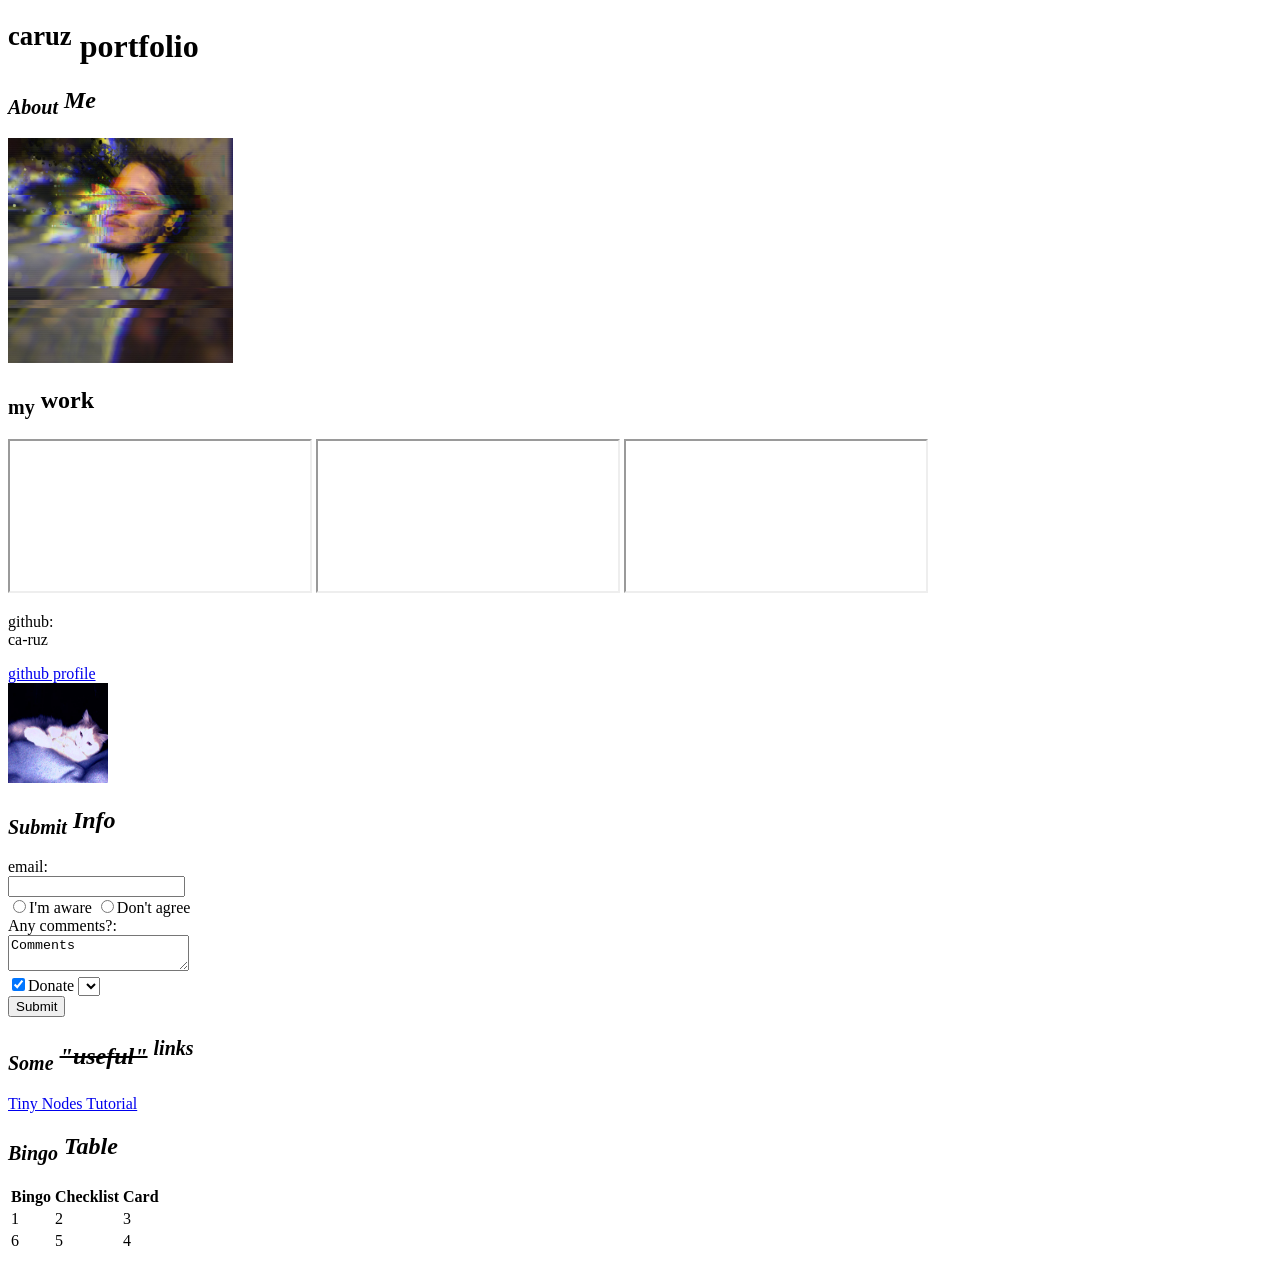
==== index.html @ 3eed6cc6 "Create index.html" ====
<!DOCTYPE html>
<html lang="en">
    <head>
        <meta charset="UTF-8">
        <meta name="viewport" content="width=device-width, initial-scale=1.0">
        <link rel="stylesheet" href="style.css">
        <title>Carlos - Dev Portfolio</title>
    </head>
    <!-- "Visible part of HTML"-->
    <body>
        <h1 class="MainTitle" id="MyHeader" ><strong><sup>caruz</sup> portfolio</strong></h1>
        <!-- <a href="#bingo">Jump to Bingo!</a> -->
        <!-- <a href="#form">Sign up!</a> -->
        <h2 class="Titles" title="Handsome">
            <em><sub>About</sub> Me</em>
        </h2>
        <img title="Dev" 
            src="assets/file.jpg" width="225" height="225" alt="Photo goes here">
        <h2 class="Titles"><sub>my</sub> work</h2>
        <iframe src="https://olympus-btc.github.io/ambrosia-tutorial/" name="iframe_a"></iframe>
        <iframe src="https://github.com/ca-ruz/bumpit" name="iframe_b"></iframe>
        <iframe src="https://github.com/ca-ruz/nodebalance" name="iframe_c"></iframe>
        <p title="Username">
            github: <br> ca-ruz
        </p>
        <a title="Link 'to' my" href="https://github.com/ca-ruz/" target="iframe_a" >github profile
        </a>
        <br>
        <a title="Click here" href="https://github.com/ca-ruz/" target="_blank">
            <img src="assets/file2.jpg" width="100" height="100" alt="github cat">
        </a>
        <h2 id="#form" class="Forms"><em><sub>Submit</sub> Info</em></h2>
        <form>
            email:
            <br>
            <input type="text" name="email">
            <br>
            <input type="radio" name="aware" value="yes">I'm aware
            <input type="radio" name="aware" value="no">Don't agree
            <br>
            Any comments?:
            <br>
            <textarea>Comments</textarea>
            <br>
            <input type="checkbox" name="donations" value="yes" checked>Donate
            <select></select>
            <br>
            <input type="submit" value="Submit">
        </form>
        <h2 class="Titles"><em><sub>Some</sub> <del>"useful"</del> <sup>links</sup></em></h2>
        <a href="https://chrisguida.github.io/tiny-lightning-node-tutorial/">Tiny Nodes Tutorial</a>
        <!-- "Find a use for this table"-->
        <h2 id="#bingo" class="Titles"><em><sub>Bingo</sub> Table</em></h2>
        <table>
            <tr>
                <th>Bingo</th>
                <th>Checklist</th>
                <th>Card</th>
            </tr>
            <tr>
                <td>1</td>
                <td>2</td>
                <td>3</td>
            </tr>
            <tr>
                <td>6</td>
                <td>5</td>
                <td>4</td>
            </tr>
        </table>
    </body>
</html>
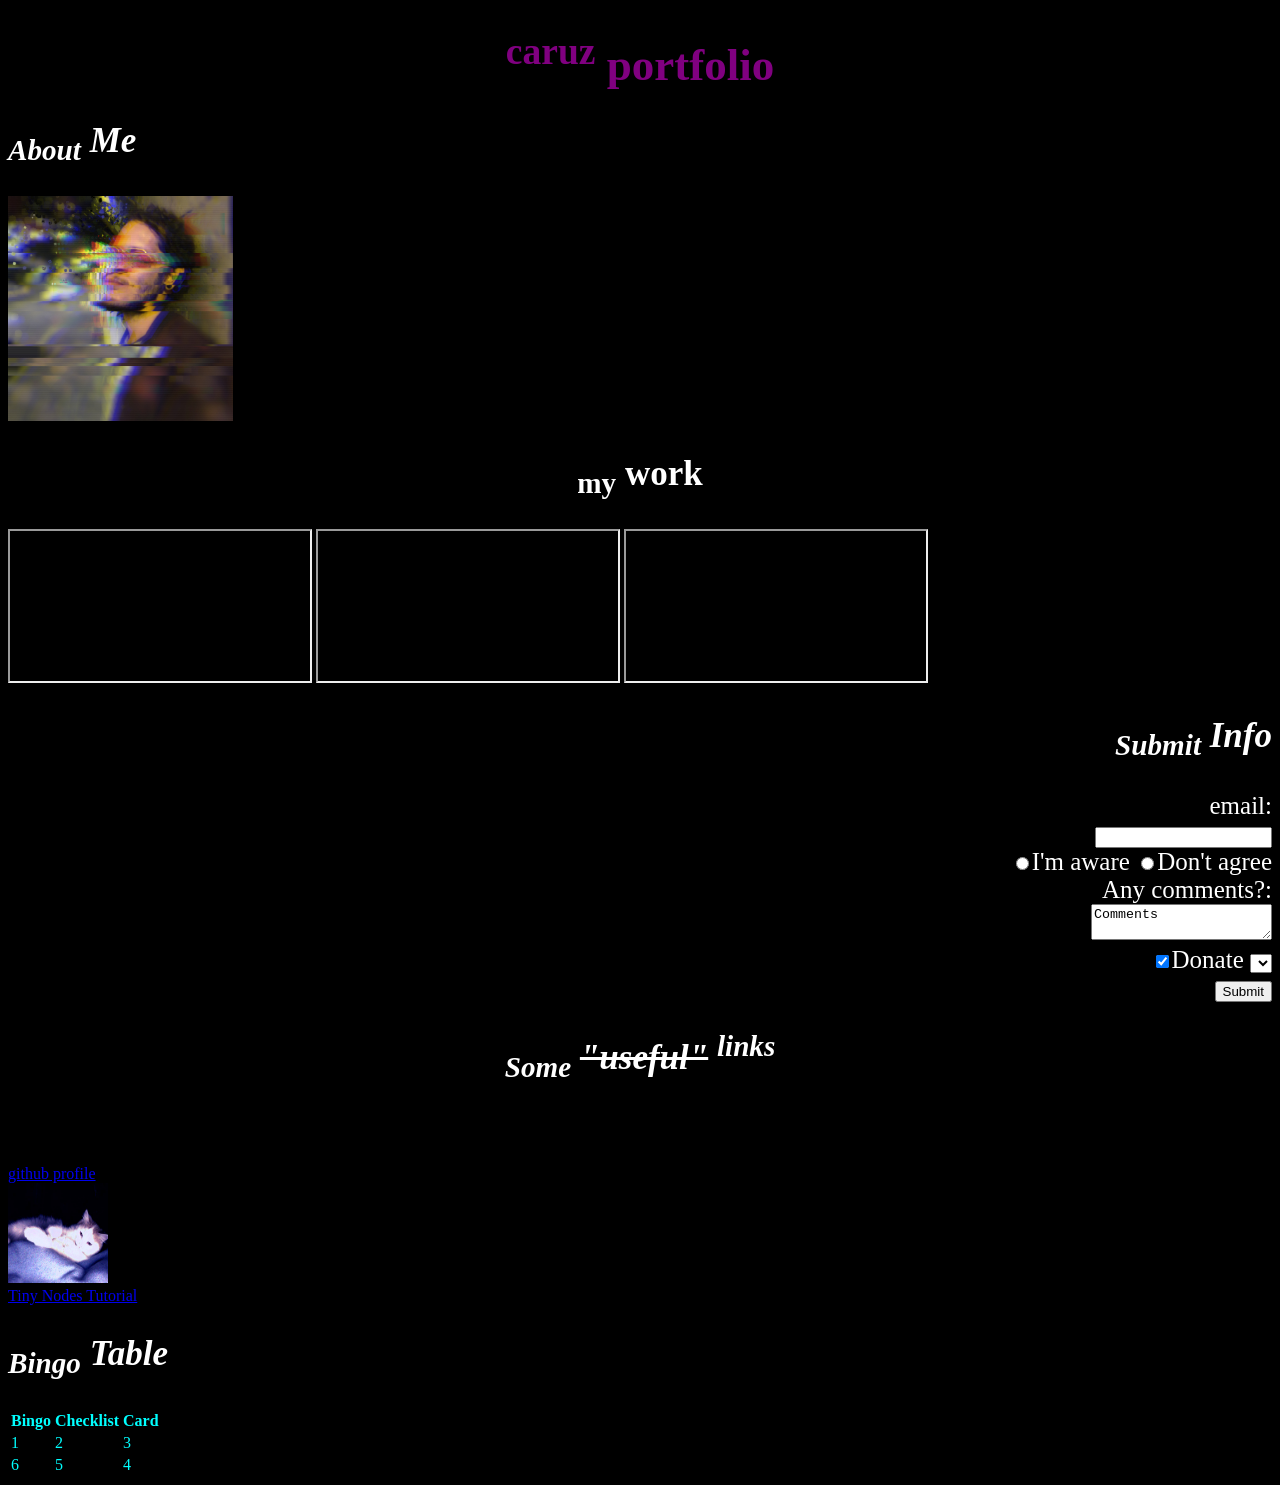
==== commit 72d12cef: "Update styles" ====
--- a/index.html
+++ b/index.html
@@ -3,7 +3,7 @@
     <head>
         <meta charset="UTF-8">
         <meta name="viewport" content="width=device-width, initial-scale=1.0">
-        <link rel="stylesheet" href="style.css">
+        <link rel="stylesheet" href="css/style.css">
         <title>Carlos - Dev Portfolio</title>
     </head>
     <!-- "Visible part of HTML"-->
@@ -11,7 +11,7 @@
         <h1 class="MainTitle" id="MyHeader" ><strong><sup>caruz</sup> portfolio</strong></h1>
         <!-- <a href="#bingo">Jump to Bingo!</a> -->
         <!-- <a href="#form">Sign up!</a> -->
-        <h2 class="Titles" title="Handsome">
+        <h2 class="Titles" title="Handsome" style="text-align: left;">
             <em><sub>About</sub> Me</em>
         </h2>
         <img title="Dev" 
@@ -20,16 +20,7 @@
         <iframe src="https://olympus-btc.github.io/ambrosia-tutorial/" name="iframe_a"></iframe>
         <iframe src="https://github.com/ca-ruz/bumpit" name="iframe_b"></iframe>
         <iframe src="https://github.com/ca-ruz/nodebalance" name="iframe_c"></iframe>
-        <p title="Username">
-            github: <br> ca-ruz
-        </p>
-        <a title="Link 'to' my" href="https://github.com/ca-ruz/" target="iframe_a" >github profile
-        </a>
-        <br>
-        <a title="Click here" href="https://github.com/ca-ruz/" target="_blank">
-            <img src="assets/file2.jpg" width="100" height="100" alt="github cat">
-        </a>
-        <h2 id="#form" class="Forms"><em><sub>Submit</sub> Info</em></h2>
+        <h2 id="#form" class="Forms" style="text-align: right;" ><em><sub>Submit</sub> Info</em></h2>
         <form>
             email:
             <br>
@@ -48,9 +39,19 @@
             <input type="submit" value="Submit">
         </form>
         <h2 class="Titles"><em><sub>Some</sub> <del>"useful"</del> <sup>links</sup></em></h2>
+        <p title="Username">
+            github: <br> ca-ruz
+        </p>
+        <a title="Link 'to' my" href="https://github.com/ca-ruz/" target="iframe_a" >github profile
+        </a>
+        <br>
+        <a title="Click here" href="https://github.com/ca-ruz/" target="_blank">
+            <img src="assets/file2.jpg" width="100" height="100" alt="github cat">
+        </a>
+        <br>
         <a href="https://chrisguida.github.io/tiny-lightning-node-tutorial/">Tiny Nodes Tutorial</a>
         <!-- "Find a use for this table"-->
-        <h2 id="#bingo" class="Titles"><em><sub>Bingo</sub> Table</em></h2>
+        <h2 id="#bingo" class="Titles" style="text-align: left;"><em><sub>Bingo</sub> Table</em></h2>
         <table>
             <tr>
                 <th>Bingo</th>
--- a/css/style.css
+++ b/css/style.css
@@ -0,0 +1,25 @@
+body {
+    background-color: black;
+}
+
+h1 {
+    color: purple;
+    font-size: 45px;
+    text-align: center;
+}
+
+h2 {
+    color: white;
+    font-size: 35px;
+    text-align: center;
+}
+
+form {
+    color: white;
+    font-size: 25px;
+    text-align: right;
+}
+
+table {
+    color: aqua;
+}
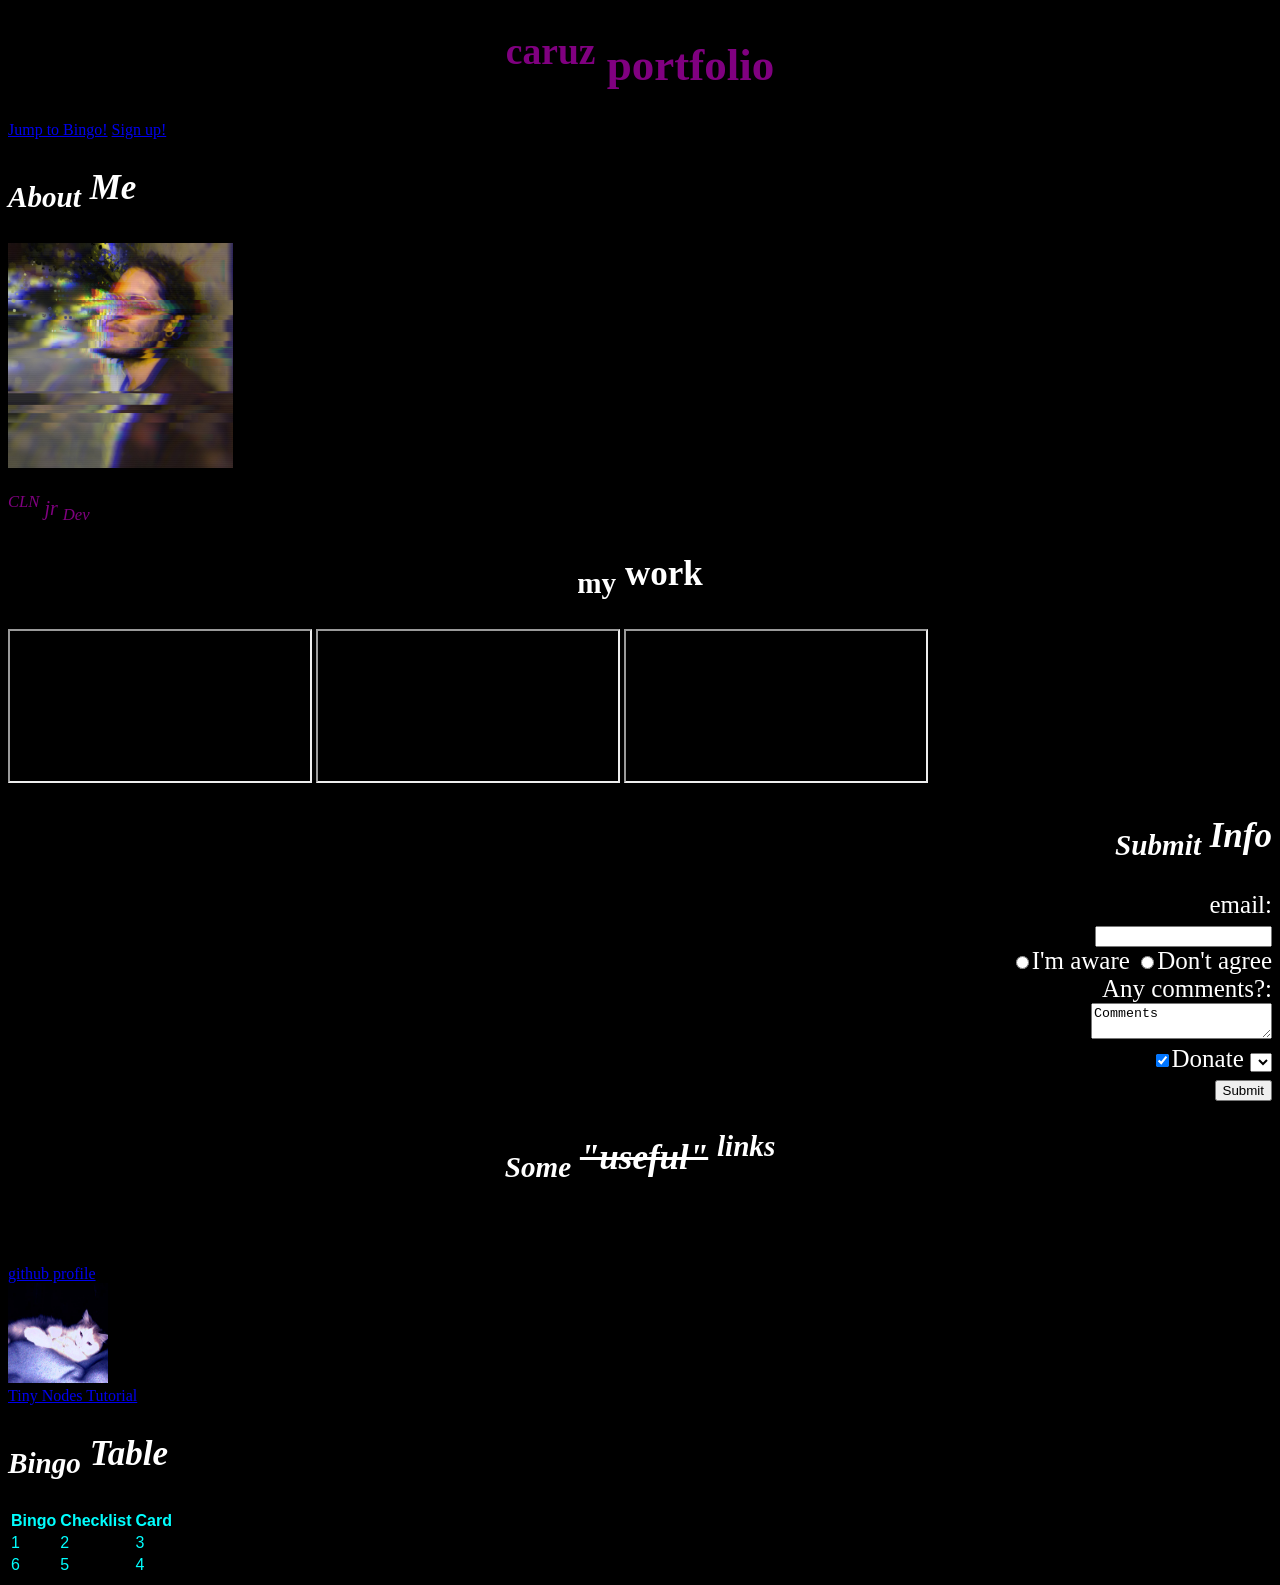
==== commit 252fdcf8: "Update html" ====
--- a/index.html
+++ b/index.html
@@ -8,18 +8,22 @@
     </head>
     <!-- "Visible part of HTML"-->
     <body>
+        <script>index.js</script>
         <h1 class="MainTitle" id="MyHeader" ><strong><sup>caruz</sup> portfolio</strong></h1>
-        <!-- <a href="#bingo">Jump to Bingo!</a> -->
-        <!-- <a href="#form">Sign up!</a> -->
+        <a href="#bingo">Jump to Bingo!</a>
+        <a href="#form">Sign up!</a>
         <h2 class="Titles" title="Handsome" style="text-align: left;">
             <em><sub>About</sub> Me</em>
         </h2>
         <img title="Dev" 
             src="assets/file.jpg" width="225" height="225" alt="Photo goes here">
+        <p class="description"> <em><sup>CLN</sup> jr <sub>Dev</sub></em> </p>
         <h2 class="Titles"><sub>my</sub> work</h2>
-        <iframe src="https://olympus-btc.github.io/ambrosia-tutorial/" name="iframe_a"></iframe>
-        <iframe src="https://github.com/ca-ruz/bumpit" name="iframe_b"></iframe>
-        <iframe src="https://github.com/ca-ruz/nodebalance" name="iframe_c"></iframe>
+        <div class="div_iframes">
+            <iframe src="https://olympus-btc.github.io/ambrosia-tutorial/" name="iframe_a"></iframe>
+            <iframe src="https://github.com/ca-ruz/bumpit" name="iframe_b"></iframe>
+            <iframe src="https://github.com/ca-ruz/nodebalance" name="iframe_c"></iframe>
+        </div>
         <h2 id="#form" class="Forms" style="text-align: right;" ><em><sub>Submit</sub> Info</em></h2>
         <form>
             email:
--- a/css/style.css
+++ b/css/style.css
@@ -4,6 +4,7 @@
 
 h1 {
     color: purple;
+    font-family: 'Franklin Gothic Medium';
     font-size: 45px;
     text-align: center;
 }
@@ -20,6 +21,29 @@
     text-align: right;
 }
 
+iframe {
+    align-content: center;
+}
+
 table {
+    font-family: Verdana, Geneva, Tahoma, sans-serif;
     color: aqua;
+}
+
+#MyHeader {
+    text-shadow: blue;
+}
+
+.MainTitle {
+    box-shadow: blue;
+}
+
+.iframes {
+    align-items: center;
+}
+
+.description {
+    color: purple;
+    font-size: 20px;
+    align-self: center;
 }
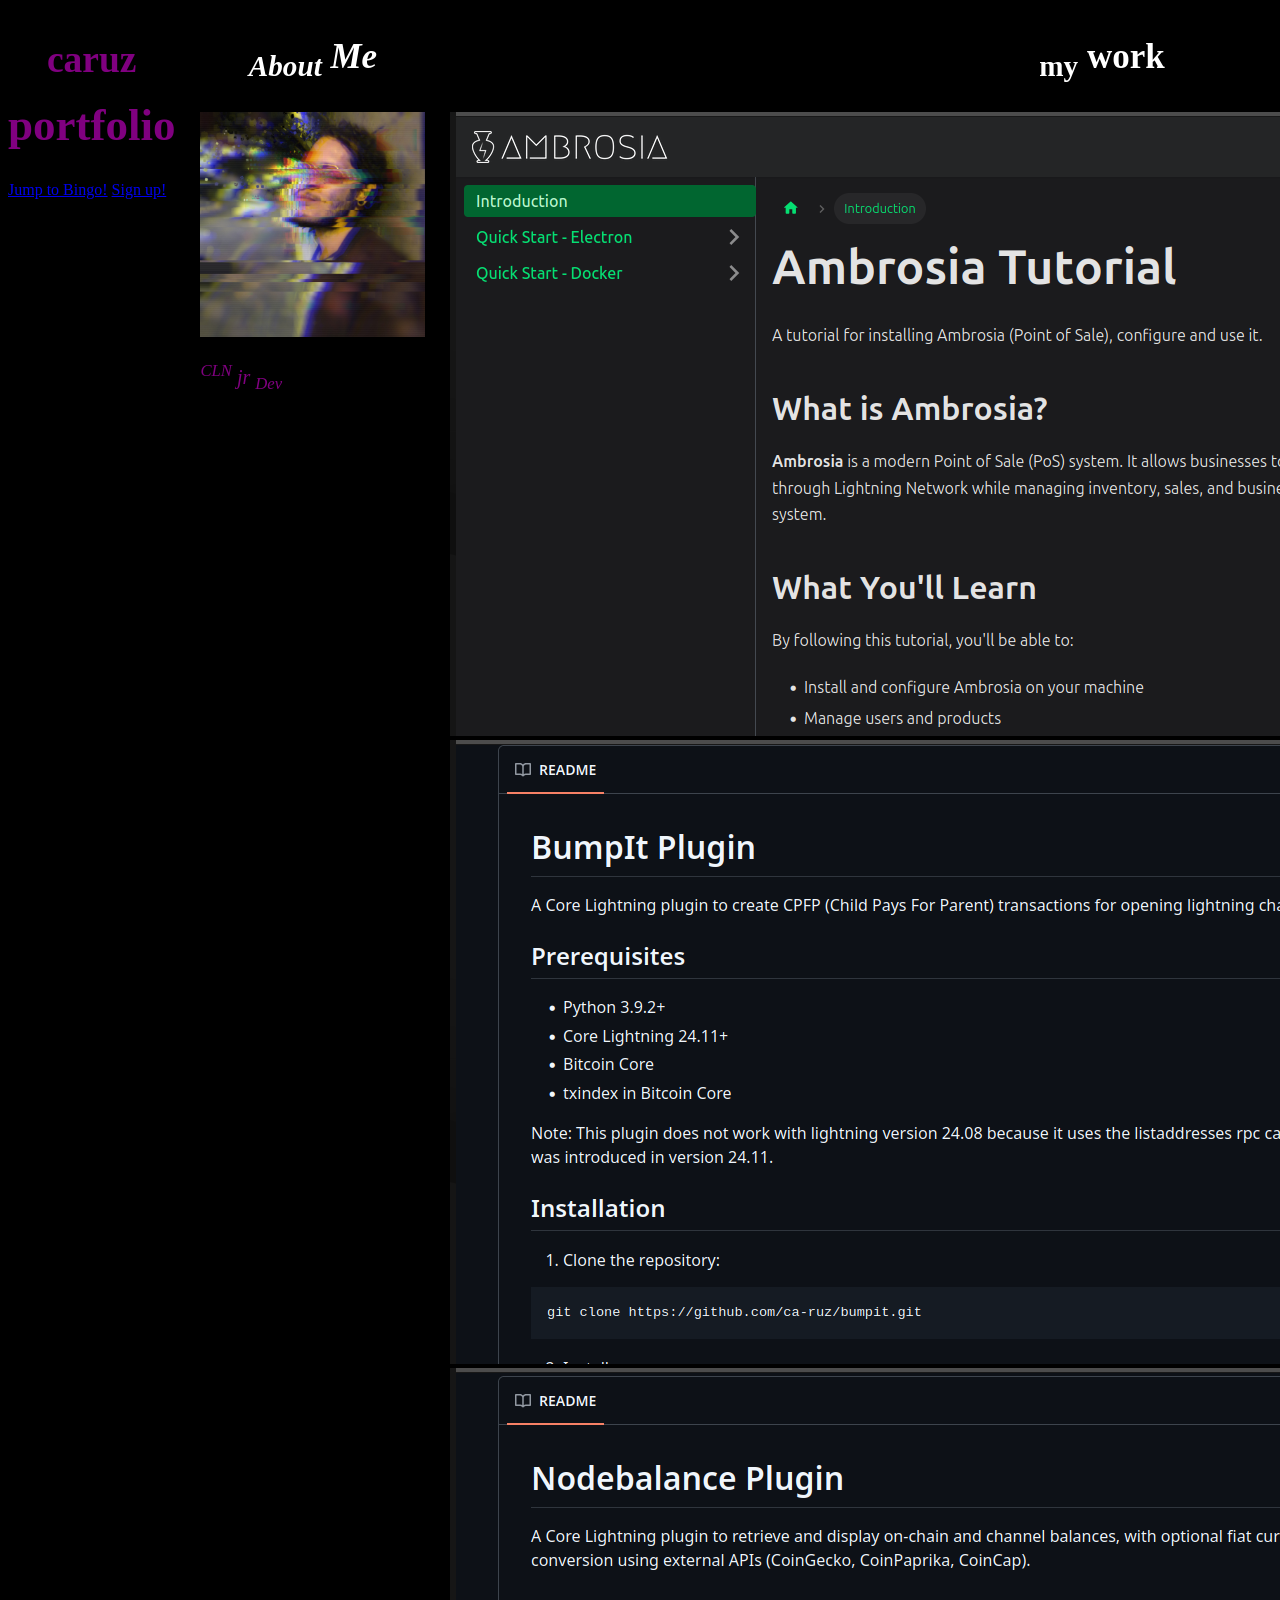
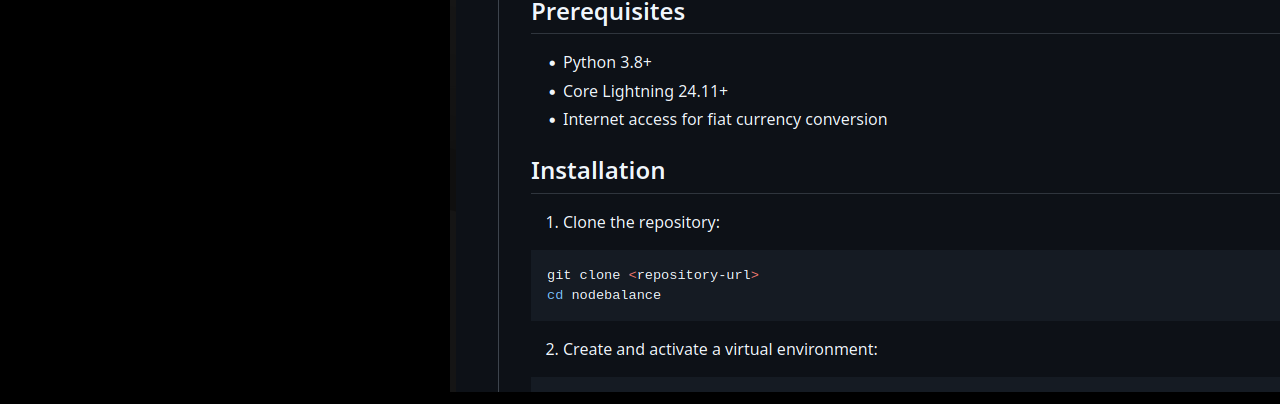
==== commit 6c5231de: "Update iframes" ====
--- a/index.html
+++ b/index.html
@@ -9,69 +9,126 @@
     <!-- "Visible part of HTML"-->
     <body>
         <script>index.js</script>
-        <h1 class="MainTitle" id="MyHeader" ><strong><sup>caruz</sup> portfolio</strong></h1>
-        <a href="#bingo">Jump to Bingo!</a>
-        <a href="#form">Sign up!</a>
-        <h2 class="Titles" title="Handsome" style="text-align: left;">
-            <em><sub>About</sub> Me</em>
-        </h2>
-        <img title="Dev" 
-            src="assets/file.jpg" width="225" height="225" alt="Photo goes here">
-        <p class="description"> <em><sup>CLN</sup> jr <sub>Dev</sub></em> </p>
-        <h2 class="Titles"><sub>my</sub> work</h2>
-        <div class="div_iframes">
-            <iframe src="https://olympus-btc.github.io/ambrosia-tutorial/" name="iframe_a"></iframe>
-            <iframe src="https://github.com/ca-ruz/bumpit" name="iframe_b"></iframe>
-            <iframe src="https://github.com/ca-ruz/nodebalance" name="iframe_c"></iframe>
+
+        <div class="container">
+
+            <div>
+                <h1 class="MainTitle" id="MyHeader"><strong><sup>caruz</sup> portfolio</strong></h1>
+                <a href="#bingo">Jump to Bingo!</a>
+                <a href="#form">Sign up!</a>
+            </div>
+
+            <div>
+                <h2 class="Titles" title="Handsome">
+                    <em><sub>About</sub> Me</em>
+                </h2>
+                <img title="Dev"
+                    src="assets/file.jpg" width="225" height="225" alt="Photo goes here">
+                <p class="description"> <em><sup>CLN</sup> jr <sub>Dev</sub></em> </p>
+            </div>
+
+            <div>
+                <h2 class="Titles"><sub>my</sub> work</h2>
+
+                <div class="div_iframes">
+
+                    <div>
+                        <a href="https://olympus-btc.github.io/ambrosia-tutorial/" target="_blank">
+                            <img src="assets/ambrosia.png" alt="ambrosia-tutorial">
+                        </a>
+                    </div>
+
+                    <div>
+                        <a href="https://github.com/ca-ruz/bumpit" target="_blank">
+                            <img src="assets/bumpit.png" alt="bumpit">
+                        </a>
+                    </div>
+
+                    <div>
+                        <a href="https://github.com/ca-ruz/nodebalance" target="_blank">
+                            <img src="assets/nodebalance.png" alt="nodebalance">
+                        </a>
+                    </div>
+
+                    <!-- <iframe src="https://olympus-btc.github.io/ambrosia-tutorial/" name="iframe_a"></iframe>
+                    <iframe src="https://github.com/ca-ruz/bumpit" name="iframe_b"></iframe>
+                    <iframe src="https://github.com/ca-ruz/nodebalance" name="iframe_c"></iframe> -->
+
+                </div>
+
+            </div>
+
+            <div>
+                <h2 id="#form" class="Forms">
+                    <em><sub>Submit</sub> Info</em>
+                </h2>
+                <form>
+                    email:
+                    <br>
+                    <input type="text" name="email">
+                    <br>
+                    <div class="agree-or-not">
+                    <input type="radio" name="aware" value="yes">I'm aware
+                    <input type="radio" name="aware" value="no">Don't agree
+                    </div>
+                    <br>
+                    Any comments?:
+                    <br>
+                    <textarea>Comments</textarea>
+                    <br>
+                    <br>
+                    <input type="checkbox" name="donations" value="yes" checked>Donate
+                    <select></select>
+                    <br>
+                    <input type="submit" value="Submit">
+                </form>
+            </div>
+
+            <div>
+                <h2 class="Titles">
+                    <em><sub>Some</sub> <del>"useful"</del> <sup>links</sup></em>
+                </h2>
+                <p title="Username">
+                    github: <br> ca-ruz
+                </p>
+                <a title="Link 'to' my" href="https://github.com/ca-ruz/" target="iframe_a">
+                    github profile
+                </a>
+                <br>
+                <a title="Click here" href="https://github.com/ca-ruz/" target="_blank">
+                    <img src="assets/file2.jpg" width="100" height="100" alt="github cat">
+                </a>
+                <br>
+                <a href="https://chrisguida.github.io/tiny-lightning-node-tutorial/">
+                    Tiny Nodes Tutorial
+                </a>
+            </div>
+
+            <!-- <div>
+                "Find a use for this table"
+                <h2 id="#bingo" class="Titles" style="text-align: left;">
+                    <em><sub>Bingo</sub> Table</em>
+                </h2>
+                <table>
+                    <tr>
+                        <th>Bingo</th>
+                        <th>Checklist</th>
+                        <th>Card</th>
+                    </tr>
+                    <tr>
+                        <td>1</td>
+                        <td>2</td>
+                        <td>3</td>
+                    </tr>
+                    <tr>
+                        <td>6</td>
+                        <td>5</td>
+                        <td>4</td>
+                    </tr>
+                </table>
+            </div> -->
+
         </div>
-        <h2 id="#form" class="Forms" style="text-align: right;" ><em><sub>Submit</sub> Info</em></h2>
-        <form>
-            email:
-            <br>
-            <input type="text" name="email">
-            <br>
-            <input type="radio" name="aware" value="yes">I'm aware
-            <input type="radio" name="aware" value="no">Don't agree
-            <br>
-            Any comments?:
-            <br>
-            <textarea>Comments</textarea>
-            <br>
-            <input type="checkbox" name="donations" value="yes" checked>Donate
-            <select></select>
-            <br>
-            <input type="submit" value="Submit">
-        </form>
-        <h2 class="Titles"><em><sub>Some</sub> <del>"useful"</del> <sup>links</sup></em></h2>
-        <p title="Username">
-            github: <br> ca-ruz
-        </p>
-        <a title="Link 'to' my" href="https://github.com/ca-ruz/" target="iframe_a" >github profile
-        </a>
-        <br>
-        <a title="Click here" href="https://github.com/ca-ruz/" target="_blank">
-            <img src="assets/file2.jpg" width="100" height="100" alt="github cat">
-        </a>
-        <br>
-        <a href="https://chrisguida.github.io/tiny-lightning-node-tutorial/">Tiny Nodes Tutorial</a>
-        <!-- "Find a use for this table"-->
-        <h2 id="#bingo" class="Titles" style="text-align: left;"><em><sub>Bingo</sub> Table</em></h2>
-        <table>
-            <tr>
-                <th>Bingo</th>
-                <th>Checklist</th>
-                <th>Card</th>
-            </tr>
-            <tr>
-                <td>1</td>
-                <td>2</td>
-                <td>3</td>
-            </tr>
-            <tr>
-                <td>6</td>
-                <td>5</td>
-                <td>4</td>
-            </tr>
-        </table>
+        
     </body>
 </html>
--- a/css/style.css
+++ b/css/style.css
@@ -1,5 +1,14 @@
 body {
     background-color: black;
+}
+
+.container {
+display: flex;
+flex-direction: row;
+/* flex-wrap: wrap; */
+/* justify-content: flex-start; */
+/* justify-content: space-between; */
+gap: 25px;
 }
 
 h1 {
@@ -18,7 +27,7 @@
 form {
     color: white;
     font-size: 25px;
-    text-align: right;
+    /* text-align: right; */
 }
 
 iframe {
@@ -38,12 +47,18 @@
     box-shadow: blue;
 }
 
-.iframes {
+/* .div_iframes {
+    flex-wrap: wrap;
+    flex-direction: column;
     align-items: center;
-}
+} */
 
 .description {
     color: purple;
     font-size: 20px;
     align-self: center;
-}+}
+
+.agree-or-not {
+    font-size: medium;
+}
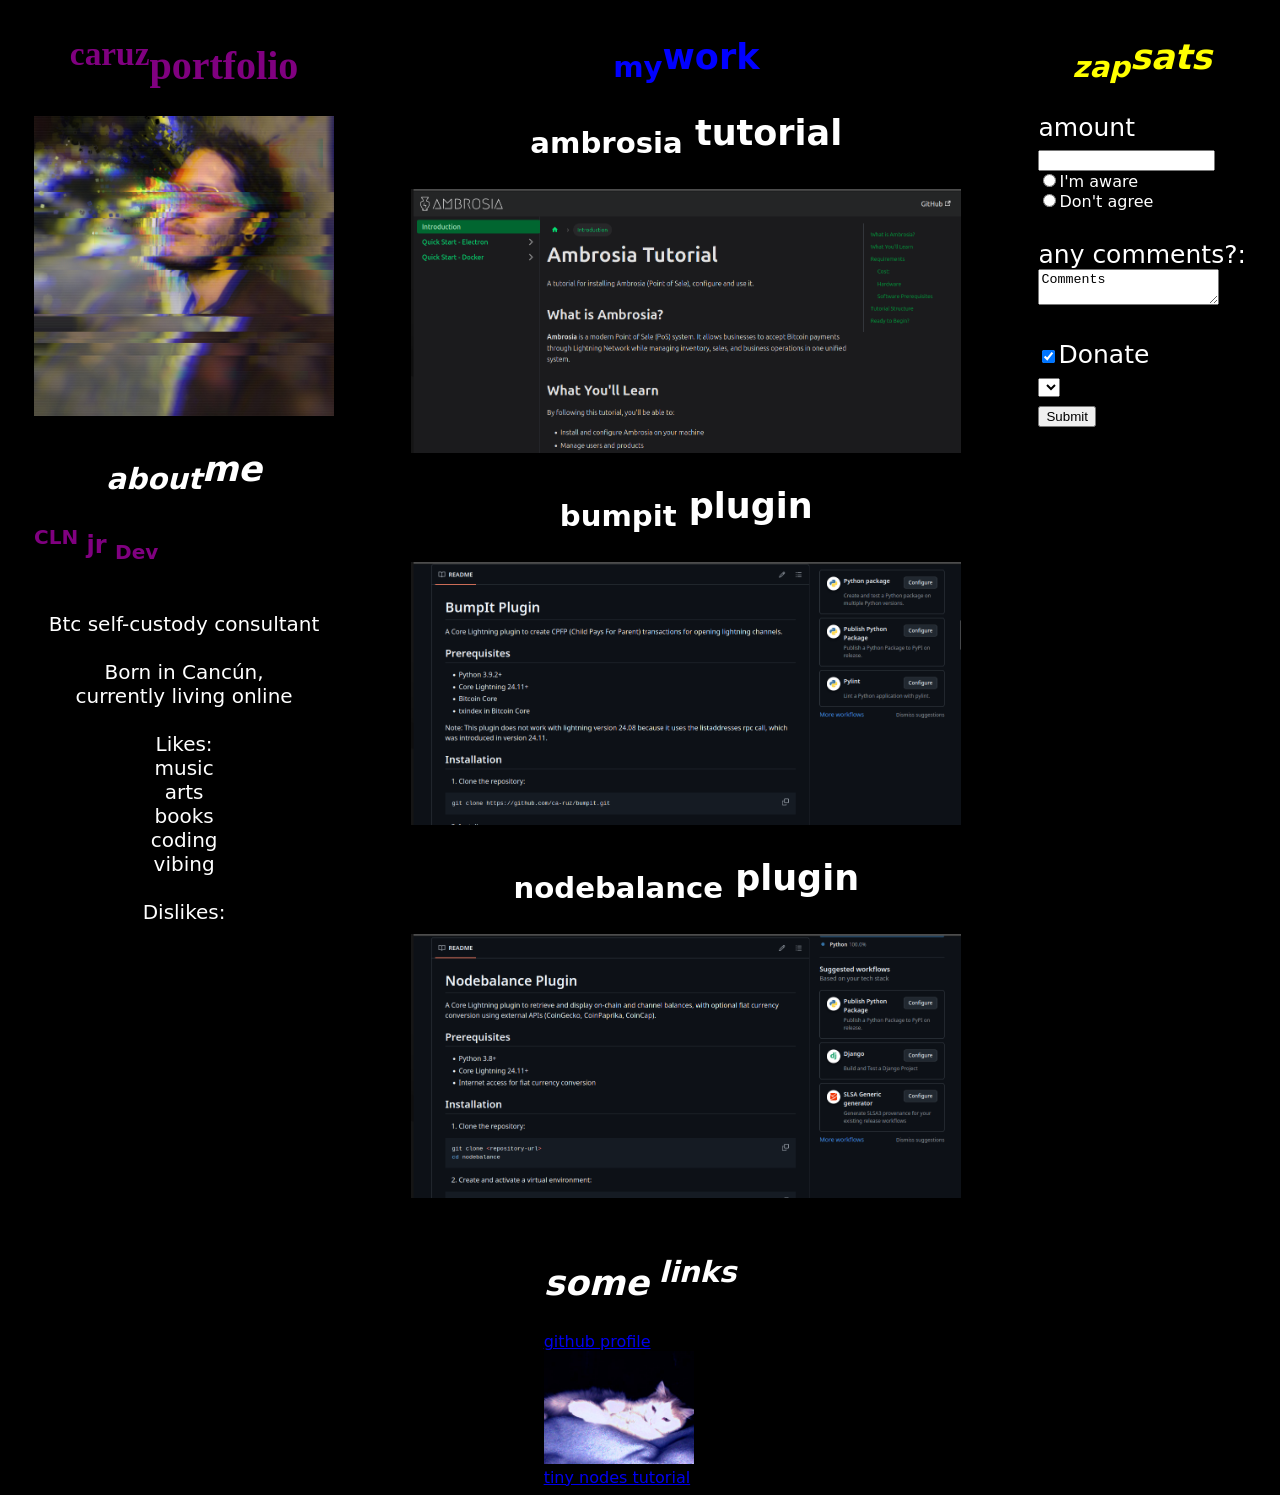
==== commit f7bb7ce3: "Update styling" ====
--- a/index.html
+++ b/index.html
@@ -13,40 +13,66 @@
         <div class="container">
 
             <div>
-                <h1 class="MainTitle" id="MyHeader"><strong><sup>caruz</sup> portfolio</strong></h1>
-                <a href="#bingo">Jump to Bingo!</a>
-                <a href="#form">Sign up!</a>
+                <h1 class="MainTitle" id="MyHeader"><strong><sup>caruz</sup>portfolio</strong></h1>
+                <!-- <a href="#bingo">Jump to Bingo!</a>
+                <a href="#form">Sign up!</a> -->
+                <img title="Dev" class="me_img"
+                src="assets/file.jpg" alt="Photo goes here">
+                <h2 class="aboutme_title" title="Handsome">
+                    <em><sub>about</sub>me</em>
+                </h2>
+                <h3 class="description_title"> <sup>CLN</sup> jr <sub>Dev</sub>
+                </h3>
+                <p class="description">
+                    <br>
+                    Btc self-custody consultant
+                    <br>
+                    <br>
+                    Born in Cancún,
+                    <br>
+                    currently living online
+                    <br>
+                    <br>
+                    Likes:
+                    <br>
+                    music
+                    <br>
+                    arts
+                    <br>
+                    books
+                    <br>
+                    coding
+                    <br>
+                    vibing
+                    <br>
+                    <br>
+                    Dislikes:
+                </p>
             </div>
 
-            <div>
-                <h2 class="Titles" title="Handsome">
-                    <em><sub>About</sub> Me</em>
-                </h2>
-                <img title="Dev"
-                    src="assets/file.jpg" width="225" height="225" alt="Photo goes here">
-                <p class="description"> <em><sup>CLN</sup> jr <sub>Dev</sub></em> </p>
-            </div>
-
-            <div>
-                <h2 class="Titles"><sub>my</sub> work</h2>
+            <div class="mywork_div">
+                <h2 class="Title2"><sub>my</sub>work</h2>
 
                 <div class="div_iframes">
 
                     <div>
-                        <a href="https://olympus-btc.github.io/ambrosia-tutorial/" target="_blank">
-                            <img src="assets/ambrosia.png" alt="ambrosia-tutorial">
+                        <h2 class="subTitles"><sub>ambrosia</sub> tutorial</h2>
+                        <a href="https://tutorial.ambrosiapay.com/" target="_blank">
+                            <img src="assets/ambrosia.png" alt="ambrosia-tutorial" class="img">
                         </a>
                     </div>
-
+                    
                     <div>
+                        <h2 class="subTitles"><sub>bumpit</sub> plugin</h2>
                         <a href="https://github.com/ca-ruz/bumpit" target="_blank">
-                            <img src="assets/bumpit.png" alt="bumpit">
+                            <img src="assets/bumpit.png" alt="bumpit" class="img">
                         </a>
                     </div>
-
+                    
                     <div>
+                        <h2 class="subTitles"><sub>nodebalance</sub> plugin</h2>
                         <a href="https://github.com/ca-ruz/nodebalance" target="_blank">
-                            <img src="assets/nodebalance.png" alt="nodebalance">
+                            <img src="assets/nodebalance.png" alt="nodebalance" class="img">
                         </a>
                     </div>
 
@@ -59,25 +85,27 @@
             </div>
 
             <div>
-                <h2 id="#form" class="Forms">
-                    <em><sub>Submit</sub> Info</em>
+                <h2 class="Title3" id="#form" class="Forms">
+                    <em><sub>zap</sub>sats</em>
                 </h2>
                 <form>
-                    email:
+                    amount
                     <br>
-                    <input type="text" name="email">
+                    <input type="text" name="amount">
                     <br>
                     <div class="agree-or-not">
                     <input type="radio" name="aware" value="yes">I'm aware
+                    <br>
                     <input type="radio" name="aware" value="no">Don't agree
                     </div>
                     <br>
-                    Any comments?:
+                    any comments?:
                     <br>
                     <textarea>Comments</textarea>
                     <br>
                     <br>
                     <input type="checkbox" name="donations" value="yes" checked>Donate
+                    <br>
                     <select></select>
                     <br>
                     <input type="submit" value="Submit">
@@ -86,21 +114,21 @@
 
             <div>
                 <h2 class="Titles">
-                    <em><sub>Some</sub> <del>"useful"</del> <sup>links</sup></em>
+                    <em>some<sup> links</sup></em>
                 </h2>
-                <p title="Username">
-                    github: <br> ca-ruz
+                <!-- <p title="Username">
+                    github: <br> ca-ruz -->
                 </p>
                 <a title="Link 'to' my" href="https://github.com/ca-ruz/" target="iframe_a">
                     github profile
                 </a>
                 <br>
                 <a title="Click here" href="https://github.com/ca-ruz/" target="_blank">
-                    <img src="assets/file2.jpg" width="100" height="100" alt="github cat">
+                    <img src="assets/file2.jpg" width="100" height="100" alt="github cat" class="link_img">
                 </a>
                 <br>
                 <a href="https://chrisguida.github.io/tiny-lightning-node-tutorial/">
-                    Tiny Nodes Tutorial
+                    tiny nodes tutorial
                 </a>
             </div>
 
--- a/css/style.css
+++ b/css/style.css
@@ -1,20 +1,27 @@
+/* Roboto */
+@import url('https://fonts.googleapis.com/css2?family=Roboto:ital,wght@0,100..900;1,100..900&display=swap');
+
+/* Lobster Two */
+@import url('https://fonts.googleapis.com/css2?family=Lobster+Two:ital,wght@0,400;0,700;1,400;1,700&display=swap');
+
 body {
+    font-family: system-ui, -apple-system, BlinkMacSystemFont, 'Segoe UI', Roboto, Oxygen, Ubuntu, Cantarell, 'Open Sans', 'Helvetica Neue', sans-serif;
     background-color: black;
 }
 
 .container {
 display: flex;
 flex-direction: row;
-/* flex-wrap: wrap; */
+flex-wrap: wrap;
 /* justify-content: flex-start; */
-/* justify-content: space-between; */
+justify-content:space-around;
 gap: 25px;
 }
 
 h1 {
     color: purple;
     font-family: 'Franklin Gothic Medium';
-    font-size: 45px;
+    font-size: 40px;
     text-align: center;
 }
 
@@ -30,9 +37,9 @@
     /* text-align: right; */
 }
 
-iframe {
+/* iframe {
     align-content: center;
-}
+} */
 
 table {
     font-family: Verdana, Geneva, Tahoma, sans-serif;
@@ -54,11 +61,55 @@
 } */
 
 .description {
-    color: purple;
+    color: white;
     font-size: 20px;
-    align-self: center;
+    text-align: center;
 }
 
 .agree-or-not {
     font-size: medium;
 }
+
+img {
+    width: 550px;
+    height: auto;
+}
+
+.link_img {
+    width: 150px;
+    height: auto;
+}
+
+.me_img {
+    width:300px;
+    height:auto;
+}
+
+.Title2 {
+    color: blue;
+}
+
+.Title3 {
+    color: yellow;
+}
+
+.mywork_div {
+    background-color: black;
+}
+
+.description_title {
+    color: purple;
+    font-size: x-large;
+}
+
+.aboutme_title {
+    /* color: purple; */
+}
+
+
+
+
+
+
+
+/* #1c1b1a *
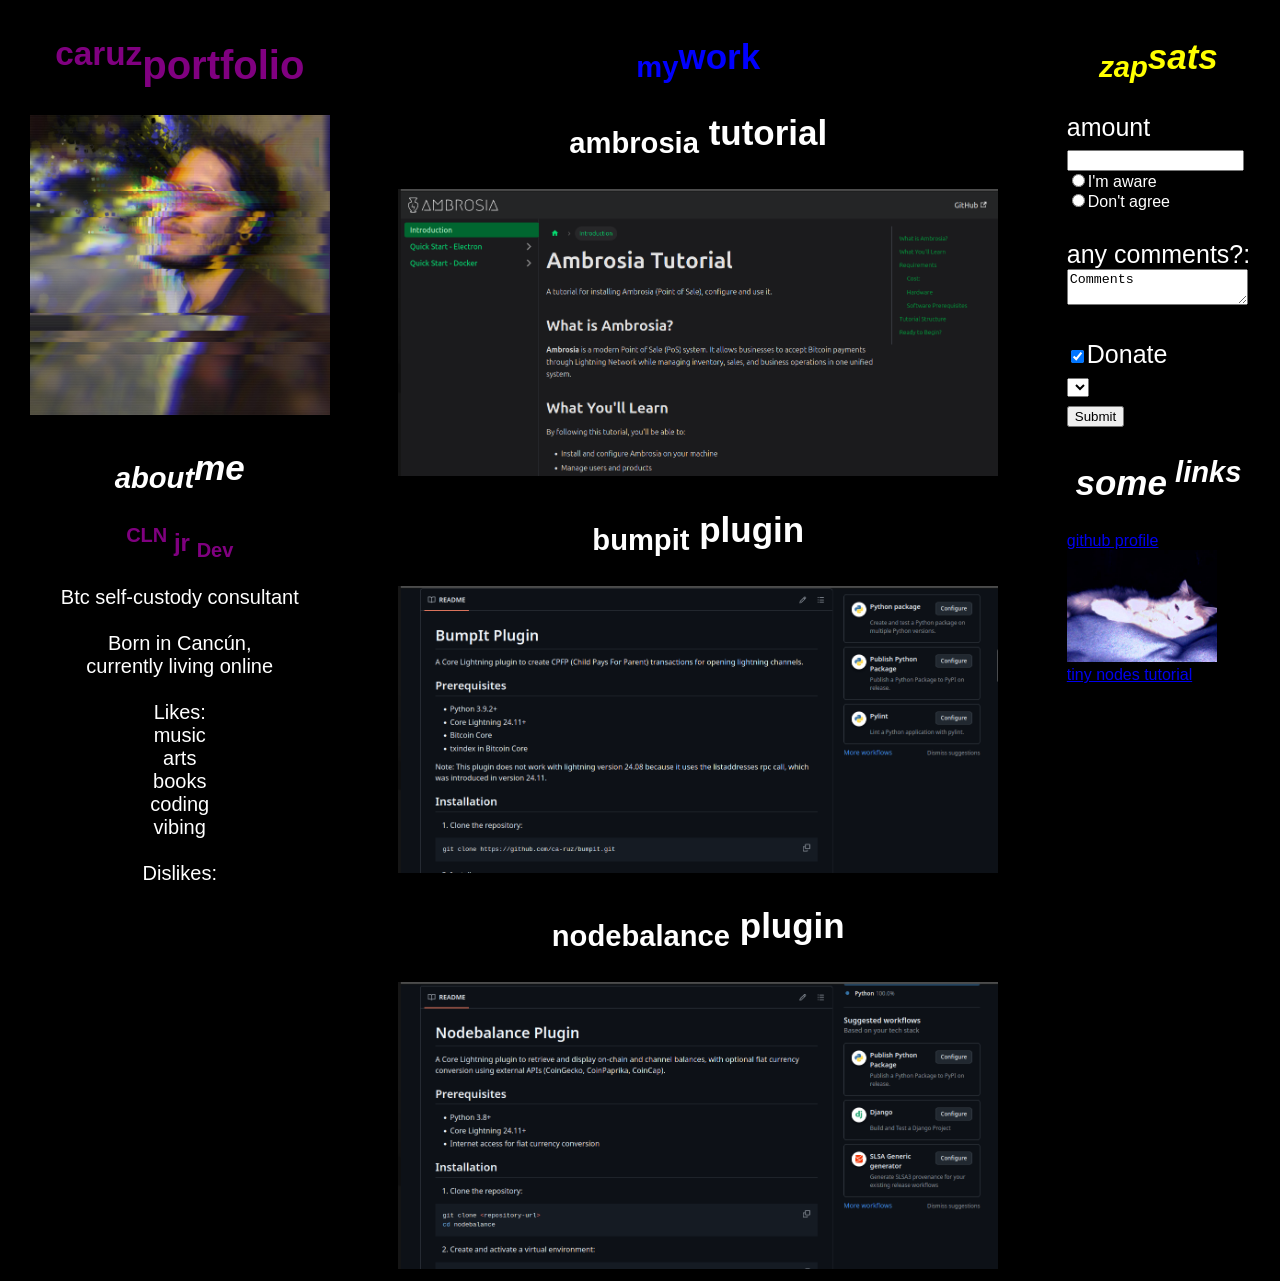
==== commit 641562fb: "Update layout" ====
--- a/index.html
+++ b/index.html
@@ -21,10 +21,9 @@
                 <h2 class="aboutme_title" title="Handsome">
                     <em><sub>about</sub>me</em>
                 </h2>
-                <h3 class="description_title"> <sup>CLN</sup> jr <sub>Dev</sub>
+                <h3 class="description_title"> <sup>CLN</sup> jr <sub>Dev</sub> 
                 </h3>
                 <p class="description">
-                    <br>
                     Btc self-custody consultant
                     <br>
                     <br>
@@ -110,9 +109,6 @@
                     <br>
                     <input type="submit" value="Submit">
                 </form>
-            </div>
-
-            <div>
                 <h2 class="Titles">
                     <em>some<sup> links</sup></em>
                 </h2>
--- a/css/style.css
+++ b/css/style.css
@@ -5,7 +5,8 @@
 @import url('https://fonts.googleapis.com/css2?family=Lobster+Two:ital,wght@0,400;0,700;1,400;1,700&display=swap');
 
 body {
-    font-family: system-ui, -apple-system, BlinkMacSystemFont, 'Segoe UI', Roboto, Oxygen, Ubuntu, Cantarell, 'Open Sans', 'Helvetica Neue', sans-serif;
+    font-family: "Lobster Two", sans-serif;
+    /* font-family: "Roboto", sans-serif; */
     background-color: black;
 }
 
@@ -20,7 +21,7 @@
 
 h1 {
     color: purple;
-    font-family: 'Franklin Gothic Medium';
+    /* font-family: 'Franklin Gothic Medium'; */
     font-size: 40px;
     text-align: center;
 }
@@ -41,18 +42,18 @@
     align-content: center;
 } */
 
-table {
+/* table {
     font-family: Verdana, Geneva, Tahoma, sans-serif;
     color: aqua;
-}
+} */
 
-#MyHeader {
+/* #MyHeader {
     text-shadow: blue;
 }
 
 .MainTitle {
     box-shadow: blue;
-}
+} */
 
 /* .div_iframes {
     flex-wrap: wrap;
@@ -71,7 +72,7 @@
 }
 
 img {
-    width: 550px;
+    width: 600px;
     height: auto;
 }
 
@@ -100,16 +101,9 @@
 .description_title {
     color: purple;
     font-size: x-large;
+    text-align: center;
 }
 
-.aboutme_title {
-    /* color: purple; */
-}
-
-
-
-
-
-
-
-/* #1c1b1a *+/* .aboutme_title {
+    color: purple;
+} */
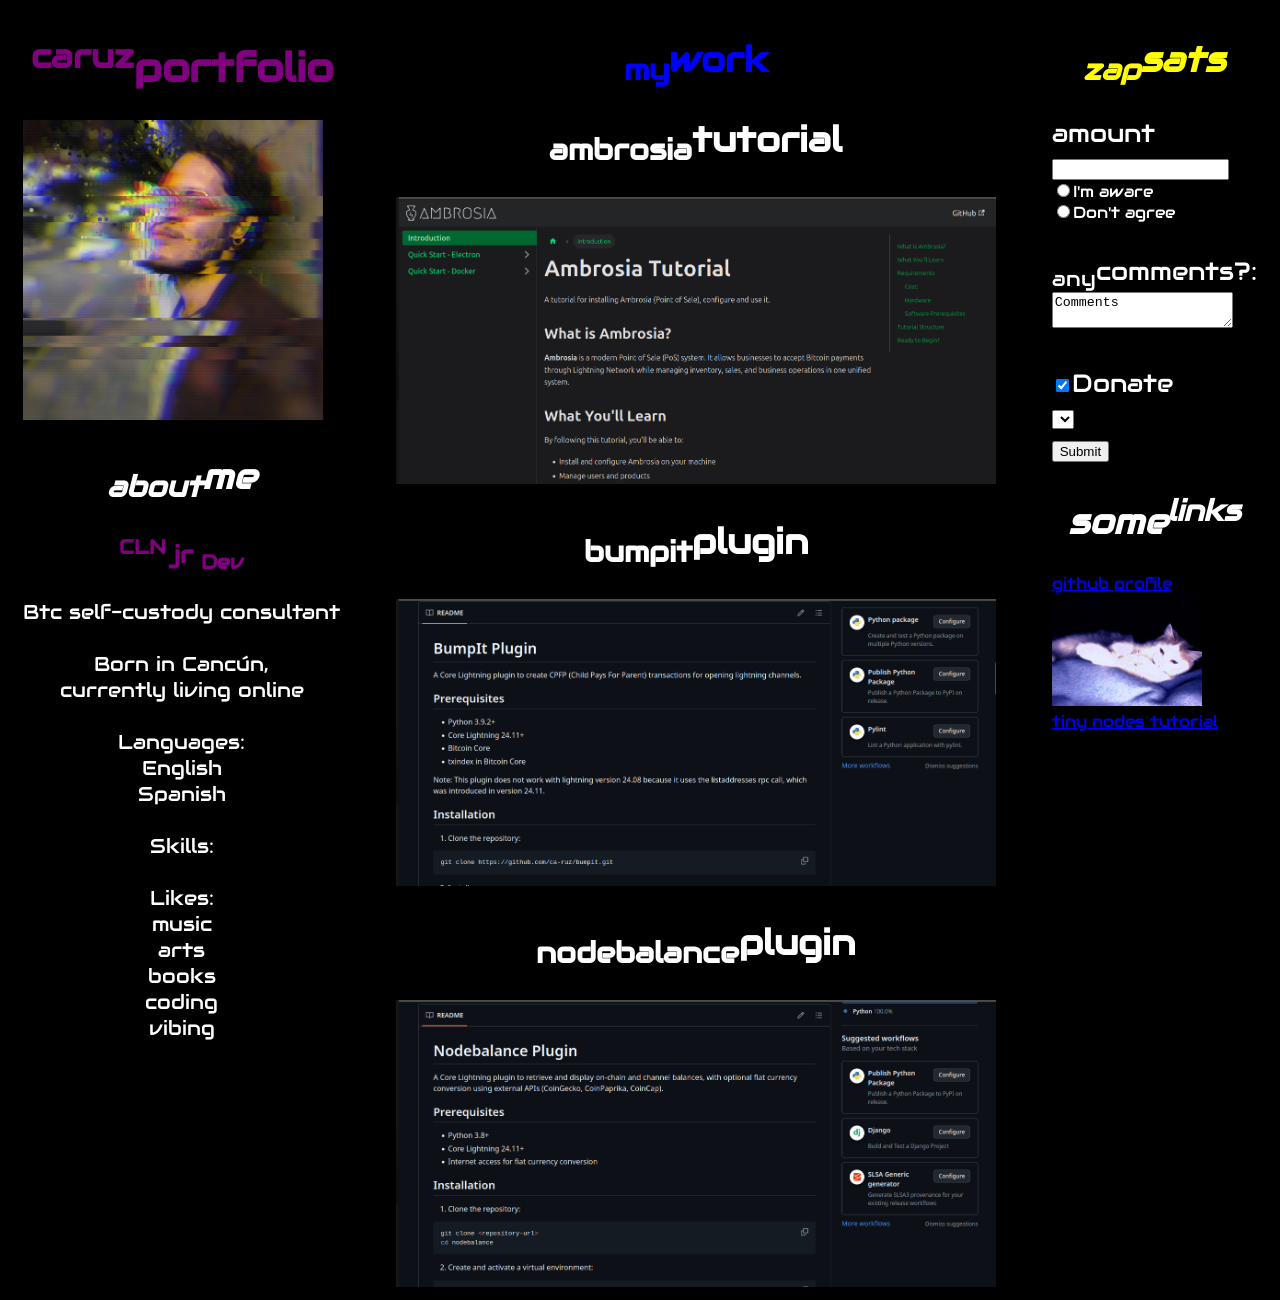
==== commit 7dfd2b04: "Change typo and update about me section" ====
--- a/index.html
+++ b/index.html
@@ -32,6 +32,16 @@
                     currently living online
                     <br>
                     <br>
+                    Languages:
+                    <br>
+                    English
+                    <br>
+                    Spanish
+                    <br>
+                    <br>
+                    Skills:
+                    <br>
+                    <br>
                     Likes:
                     <br>
                     music
@@ -45,7 +55,6 @@
                     vibing
                     <br>
                     <br>
-                    Dislikes:
                 </p>
             </div>
 
@@ -55,21 +64,21 @@
                 <div class="div_iframes">
 
                     <div>
-                        <h2 class="subTitles"><sub>ambrosia</sub> tutorial</h2>
+                        <h2 class="subTitles"><sub>ambrosia</sub>tutorial</h2>
                         <a href="https://tutorial.ambrosiapay.com/" target="_blank">
                             <img src="assets/ambrosia.png" alt="ambrosia-tutorial" class="img">
                         </a>
                     </div>
                     
                     <div>
-                        <h2 class="subTitles"><sub>bumpit</sub> plugin</h2>
+                        <h2 class="subTitles"><sub>bumpit</sub>plugin</h2>
                         <a href="https://github.com/ca-ruz/bumpit" target="_blank">
                             <img src="assets/bumpit.png" alt="bumpit" class="img">
                         </a>
                     </div>
                     
                     <div>
-                        <h2 class="subTitles"><sub>nodebalance</sub> plugin</h2>
+                        <h2 class="subTitles"><sub>nodebalance</sub>plugin</h2>
                         <a href="https://github.com/ca-ruz/nodebalance" target="_blank">
                             <img src="assets/nodebalance.png" alt="nodebalance" class="img">
                         </a>
@@ -98,7 +107,7 @@
                     <input type="radio" name="aware" value="no">Don't agree
                     </div>
                     <br>
-                    any comments?:
+                    <sub>any</sub>comments?:
                     <br>
                     <textarea>Comments</textarea>
                     <br>
@@ -110,7 +119,7 @@
                     <input type="submit" value="Submit">
                 </form>
                 <h2 class="Titles">
-                    <em>some<sup> links</sup></em>
+                    <em>some<sup>links</sup></em>
                 </h2>
                 <!-- <p title="Username">
                     github: <br> ca-ruz -->
--- a/css/style.css
+++ b/css/style.css
@@ -1,12 +1,11 @@
-/* Roboto */
-@import url('https://fonts.googleapis.com/css2?family=Roboto:ital,wght@0,100..900;1,100..900&display=swap');
-
-/* Lobster Two */
-@import url('https://fonts.googleapis.com/css2?family=Lobster+Two:ital,wght@0,400;0,700;1,400;1,700&display=swap');
+@import url('https://fonts.googleapis.com/css2?family=Audiowide&family=Lobster+Two:ital,wght@0,400;0,700;1,400;1,700&family=Orbitron:wght@400..900&family=Roboto:ital,wght@0,100..900;1,100..900&family=Silkscreen:wght@400;700&display=swap');
 
 body {
-    font-family: "Lobster Two", sans-serif;
     /* font-family: "Roboto", sans-serif; */
+    /* font-family: "Lobster Two", sans-serif; */
+    font-family: "Audiowide", sans-serif;
+    /* font-family: "Orbitron", sans-serif; */
+    /* font-family: "Silkscreen", sans-serif; */
     background-color: black;
 }
 
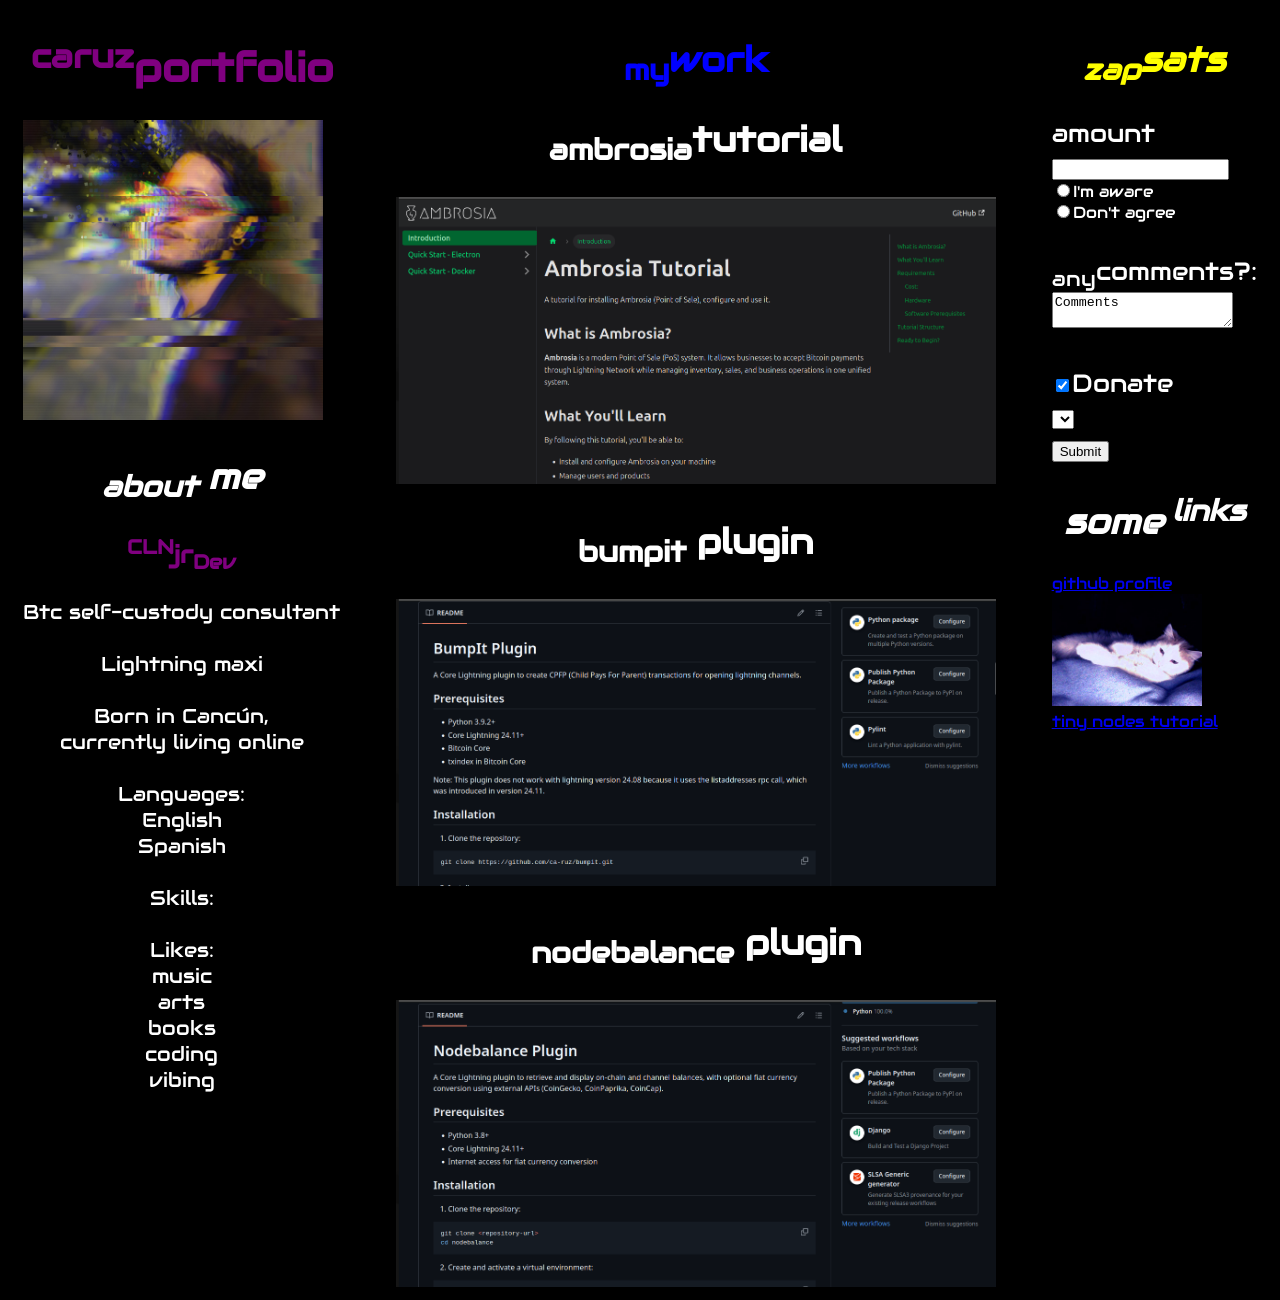
==== commit 63807aff: "Create new branch and add github actions to deploy" ====
--- a/index.html
+++ b/index.html
@@ -19,12 +19,15 @@
                 <img title="Dev" class="me_img"
                 src="assets/file.jpg" alt="Photo goes here">
                 <h2 class="aboutme_title" title="Handsome">
-                    <em><sub>about</sub>me</em>
+                    <em><sub>about</sub> me</em>
                 </h2>
-                <h3 class="description_title"> <sup>CLN</sup> jr <sub>Dev</sub> 
+                <h3 class="description_title"> <sup>CLN</sup>jr<sub>Dev</sub> 
                 </h3>
                 <p class="description">
                     Btc self-custody consultant
+                    <br>
+                    <br>
+                    Lightning maxi
                     <br>
                     <br>
                     Born in Cancún,
@@ -71,14 +74,14 @@
                     </div>
                     
                     <div>
-                        <h2 class="subTitles"><sub>bumpit</sub>plugin</h2>
+                        <h2 class="subTitles"><sub>bumpit</sub> plugin</h2>
                         <a href="https://github.com/ca-ruz/bumpit" target="_blank">
                             <img src="assets/bumpit.png" alt="bumpit" class="img">
                         </a>
                     </div>
                     
                     <div>
-                        <h2 class="subTitles"><sub>nodebalance</sub>plugin</h2>
+                        <h2 class="subTitles"><sub>nodebalance</sub> plugin</h2>
                         <a href="https://github.com/ca-ruz/nodebalance" target="_blank">
                             <img src="assets/nodebalance.png" alt="nodebalance" class="img">
                         </a>
@@ -119,7 +122,7 @@
                     <input type="submit" value="Submit">
                 </form>
                 <h2 class="Titles">
-                    <em>some<sup>links</sup></em>
+                    <em>some<sup> links</sup></em>
                 </h2>
                 <!-- <p title="Username">
                     github: <br> ca-ruz -->
